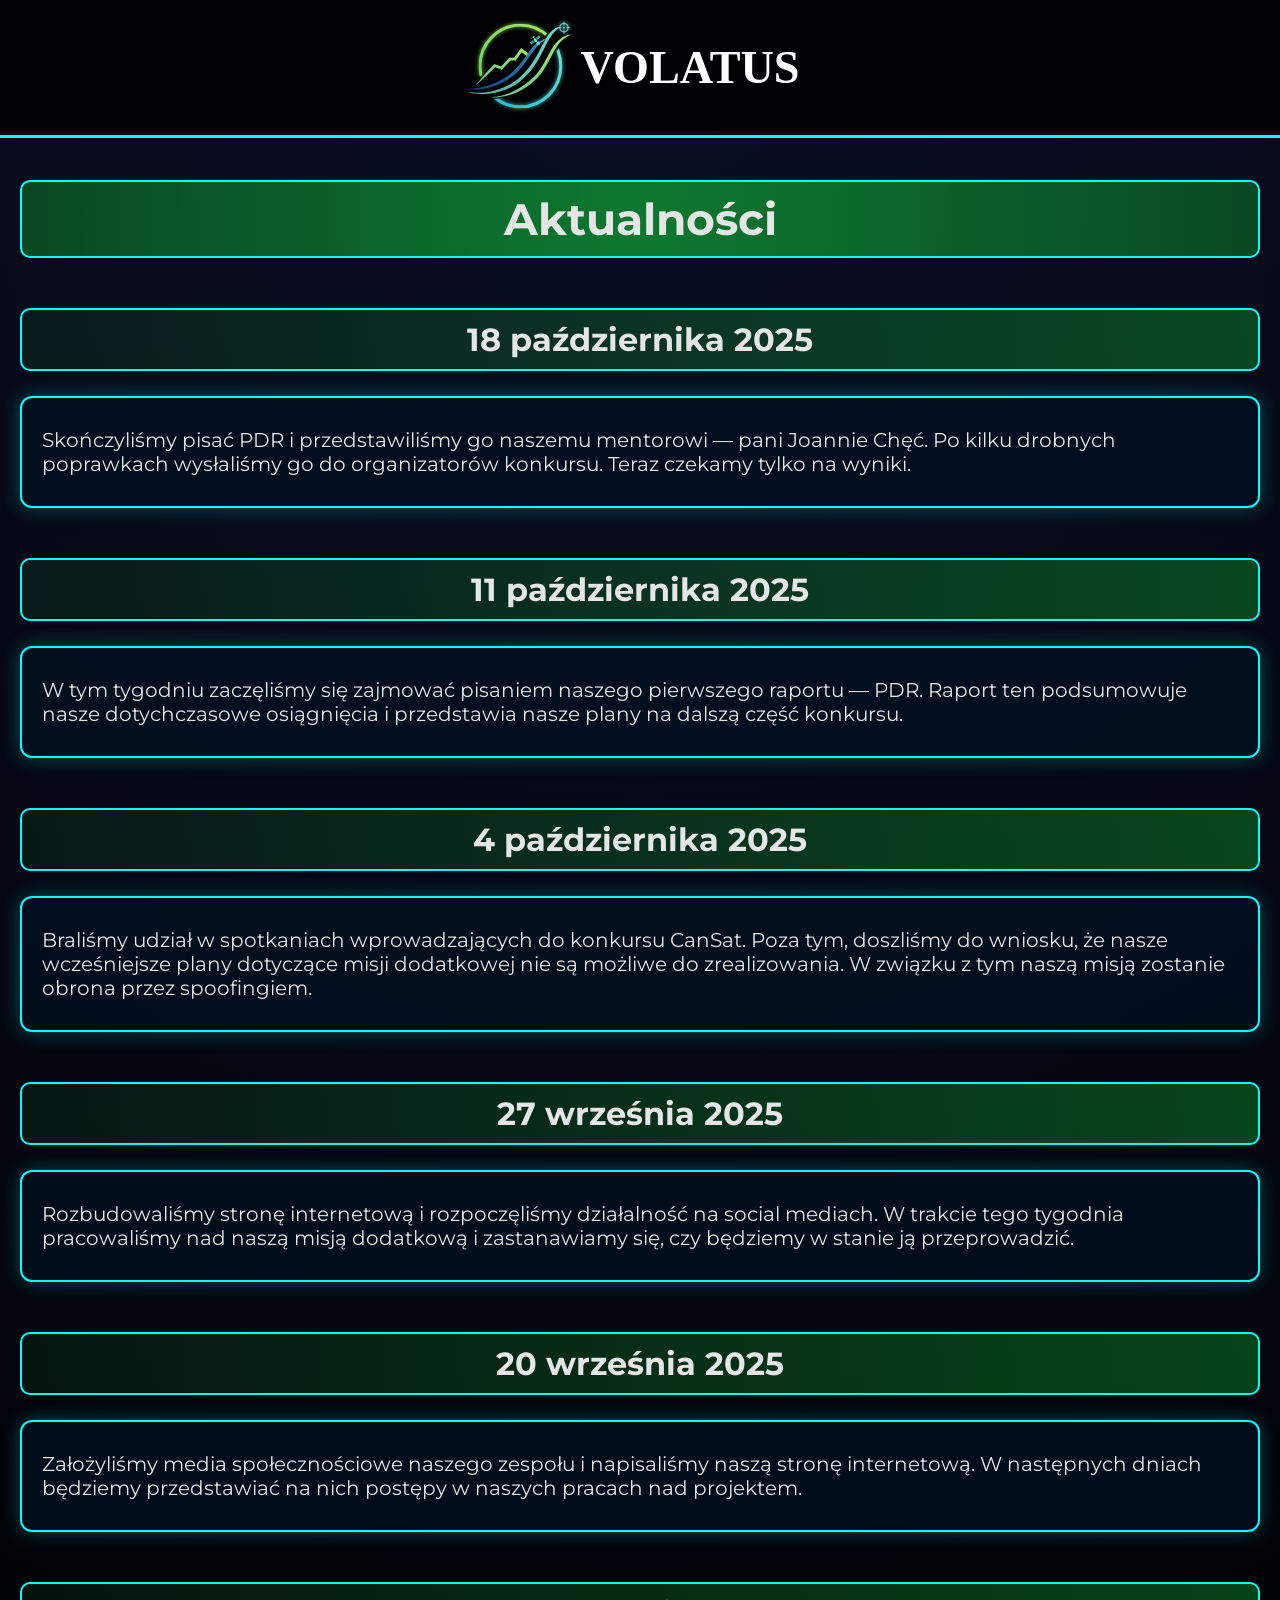
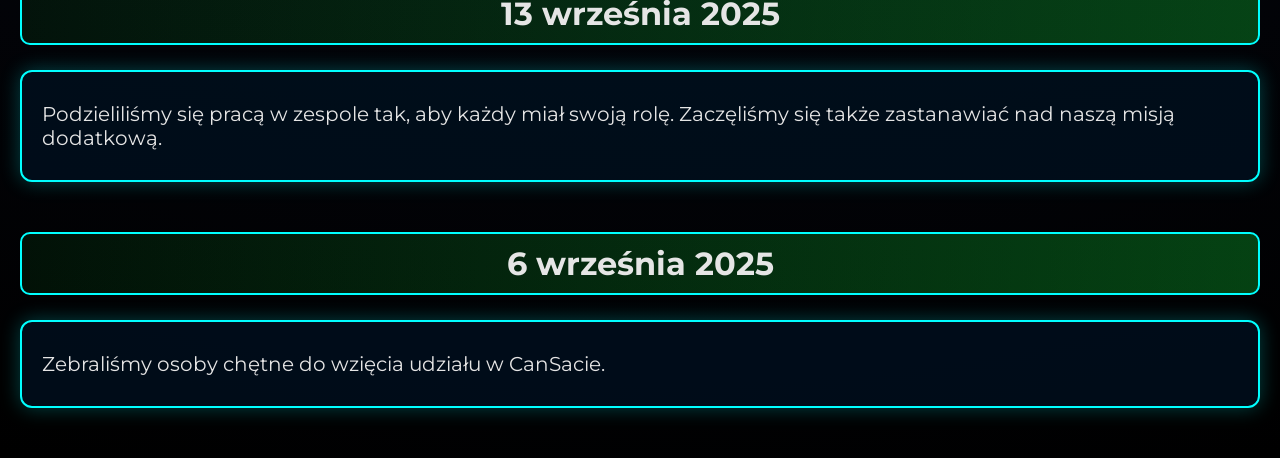
==== archiwum-aktualnosci/index.html @ a8d609a1 "blog, trello, mission update (sponsors section commented)" ====
<!DOCTYPE html>
<html lang="pl">

<head>
    <meta charset="utf-8">
    <title>Volatus</title>
    <link rel="icon" href="../img/logoM.svg">
    <link rel="stylesheet" type="text/css" href="../styles/styles.css?v=3">
</head>

<body>
    <!-- Pasek -->
    <div id="pasek">
        <a href="https://www.volatus.pl">
            <img src="../img/logo.svg" alt="Logo">
        </a>
    </div>
    <div id="sub-strona">
        <h1 class="c1">Aktualności</h1>
        <h2 class="c1">18 października 2025</h2>
        <div class="panel">
            <p>
                Skończyliśmy pisać PDR i przedstawiliśmy go naszemu mentorowi — pani Joannie Chęć. Po kilku drobnych
                poprawkach wysłaliśmy go do organizatorów konkursu. Teraz czekamy tylko na wyniki.
            </p>
        </div>
        <h2 class="c1">11 października 2025</h2>
        <div class="panel">
            <p>
                W tym tygodniu zaczęliśmy się zajmować pisaniem naszego pierwszego raportu — PDR. Raport ten
                podsumowuje nasze dotychczasowe osiągnięcia i przedstawia nasze plany na dalszą część konkursu.
            </p>
        </div>
        <h2 class="c1">4 października 2025</h2>
        <div class="panel">
            <p>
                Braliśmy udział w spotkaniach wprowadzających do konkursu CanSat. Poza tym, doszliśmy do wniosku, że
                nasze wcześniejsze plany dotyczące misji dodatkowej nie są możliwe do zrealizowania. W związku z tym
                naszą misją zostanie obrona przez spoofingiem.
            </p>
        </div>
        <h2 class="c1">27 września 2025</h2>
        <div class="panel">
            <p>
                Rozbudowaliśmy stronę internetową i rozpoczęliśmy działalność na social mediach. W trakcie tego tygodnia
                pracowaliśmy nad naszą misją dodatkową i zastanawiamy się, czy będziemy w stanie ją przeprowadzić.
            </p>
        </div>
        <h2 class="c1">20 września 2025</h2>
        <div class="panel">
            <p>
                Założyliśmy media społecznościowe naszego zespołu i napisaliśmy naszą stronę internetową. W następnych
                dniach będziemy przedstawiać na nich postępy w naszych pracach nad projektem.
            </p>
        </div>
        <h2 class="c1">13 września 2025</h2>
        <div class="panel">
            <p>
                Podzieliliśmy się pracą w zespole tak, aby każdy miał swoją rolę. Zaczęliśmy się także zastanawiać nad
                naszą misją dodatkową.
            </p>
        </div>
        <h2 class="c1">6 września 2025</h2>
        <div class="panel">
            <p>
                Zebraliśmy osoby chętne do wzięcia udziału w CanSacie.
            </p>
        </div>
    </div>
</body>

</html>
---- styles/styles.css ----
@import url('https://fonts.googleapis.com/css2?family=Montserrat:ital,wght@0,100..900;1,100..900&display=swap');

* {
    margin: 0;
    padding: 0;
    box-sizing: border-box;
}

html {
    scroll-behavior: smooth;
}

body {
    font-family: "Montserrat", sans-serif;
    background: radial-gradient(circle at top, #0a0f25, #000);
    color: #e5e5e5;
    font-size: 36px;
}

#email,
#tooltip {
    font-size: 36px;
}

/* Pasek */
#pasek {
    position: fixed;
    top: 0;
    left: 0;
    width: 100%;
    background: rgba(0, 0, 0, 0.9);
    border-bottom: 3px solid #0ff;
    padding: 15px 40px;
    z-index: 1000;
    display: flex;
    justify-content: center;
}

#pasek img {
    flex-wrap: nowrap;
    max-height: 100px;
    border: 2px solid rgba(0, 0, 0, 0);
    transition: 0.3s;
    border-radius: 10px;
}

#pasek img:hover {
    border-color: #f0f;
    box-shadow: inset 0 0 15px #f0f, 0 0 20px #f0f;
}

/* Treść */
#strona {
    max-width: 1400px;
    margin: 210px auto 50px auto;
    padding: 0 20px;
}

#sub-strona {
    max-width: 1300px;
    margin: 210px auto 50px auto;
    padding: 0 20px;
}

h1 {
    font-size: 64px;
    text-align: center;
    margin: 10px 0 50px 0;
    padding: 10px;
    border: 2px solid #0ff;
    border-radius: 10px;
    font-family: "Montserrat", sans-serif;
}

h2 {
    font-size: 52px;
    text-align: center;
    margin: 50px 0 25px 0;
    padding: 10px;
    border: 2px solid #0ff;
    border-radius: 10px;
    scroll-margin-top: 180px;
    font-family: "Montserrat", sans-serif;
}

h3 {
    font-size: 42px;
}

p,
li {
    margin: 10px;
}

/* Panele sekcji */
.panel {
    background: rgba(0, 15, 30, 0.8);
    border: 2px solid #0ff;
    border-radius: 12px;
    padding: 20px;
    margin: 20px 0;
    box-shadow: 0 0 20px #0ff4;
    transition: 0.3s;
}

.panel:hover {
    box-shadow: 0 0 30px #0ff8;
}

/* Spis treści */
.grid {
    display: flex;
    flex-wrap: wrap;
    gap: 20px;
    margin: 20px 0;
    justify-content: center;
}

.tile {
    border: 2px solid #0ff;
    border-radius: 12px;
    text-align: center;
    padding: 15px;
    background: rgba(0, 0, 20, 0.7);
    transition: 0.3s;
    color: #0ff;
    text-decoration: none;
    min-width: 290px;
    flex: 0.25 0 18.5%;
}

.tile:hover {
    border-color: #f0f;
    transform: translateY(-5px);
    box-shadow: 0 0 20px #f0f;
    color: #f0f;
}

.tile img {
    width: 100%;
    border-radius: 10px;
    border: 2px solid #0ff;
    margin-bottom: 10px;
}

/* Zespół */
.about {
    display: flex;
    flex-wrap: wrap;
    gap: 20px;
    align-items: center;
    text-align: center;
}

.about-text {
    flex: 2 1 750px;
}

.about-img {
    flex: 1 1 200px;
    margin: 15px;
}

.about-img img {
    width: 360px;
    height: 360px;
    border-radius: 50%;
    border: 3px solid #0ff;
    object-fit: cover;
    box-shadow: 0 0 20px #0ff6;
    transition: 0.3s;
}

.about-img img:hover {
    transform: scale(1.2);
    border-color: #f0f;
    animation: scaleUpDown 0.7s;
}

@keyframes scaleUpDown {
    0% {
        transform: scale(1);
    }

    50% {
        transform: scale(1.5);
    }

    100% {
        transform: scale(1.2);
    }
}

#wiecej-lk {
    text-decoration: none;
    color: #0ff;
}

#wiecej-lk:hover {
    color: #f0f;
}

/* Social */
.socials {
    display: flex;
    grid-template-columns: repeat(auto-fit, minmax(200px, 1fr));
    gap: 25px;
    flex-wrap: wrap;
    justify-content: center;
}

.social {
    flex: 0.5 0 33%;
    display: flex;
    align-items: center;
    gap: 20px;
    padding: 12px;
    border: 2px solid #0ff;
    border-radius: 10px;
    background: rgba(0, 0, 20, 0.7);
    transition: 0.3s;
    color: #0ff;
    text-decoration: none;
    transition: 0.3s;
}

.social:hover {
    border-color: #f0f;
    box-shadow: 0 0 20px #f0f;
    color: #f0f;
    background: rgba(0, 0, 20, 1);
}

.social img {
    width: 50px;
    border-radius: 10px;
}

#email {
    user-select: text;
}

#tooltip {
    position: fixed;
    background: #0ff;
    color: #000;
    padding: 4px 8px;
    border-radius: 4px;
    font-size: 12px;
    opacity: 0;
    pointer-events: none;
    transition: opacity 0.3s ease, transform 0.2s ease;
    transform: translate(-50%, -150%);
}

#tooltip.show {
    opacity: 1;
}

/* Podstrony */
.sub-about-img {
    width: 90%;
    margin: 0px auto;
    border-radius: 50%;
    border: 3px solid #0ff;
    object-fit: cover;
    box-shadow: 0 0 20px #0ff6;
    transition: 0.3s;
}

.sub-about-img:hover {
    transform: scale(1.2);
    border-color: #f0f;
    animation: scaleUpDown 0.7s;
}

.center {
    display: flex;
    justify-content: center;
}

/* Poprawa błędów */
.list {
    padding-left: 40px;
}

/* Kolory */
h1.c1 {
    background: linear-gradient(to right, #0ff33d44, #0ff33d77, #0ff33d44);
}

h2.c1 {
    background: linear-gradient(to right, #0ff33d11, #0ff33d44);
}

h1.c2 {
    background: linear-gradient(to right, #3df30f44, #3df30f77, #3df30f44);
}

h2.c2 {
    background: linear-gradient(to right, #3df30f11, #3df30f44);
}

h1.c3 {
    background: linear-gradient(to right, #ccf30f44, #ccf30f77, #ccf30f44);
}

h2.c3 {
    background: linear-gradient(to right, #ccf30f11, #ccf30f44);
}

h1.c4 {
    background: linear-gradient(to right, #f3a20f44, #f3a20f77, #f3a20f44);
}

h2.c4 {
    background: linear-gradient(to right, #f3a20f11, #f3a20f44);
}

h1.c5 {
    background: linear-gradient(to right, #f30f0f44, #f30f0f77, #f30f0f44);
}

h2.c5 {
    background: linear-gradient(to right, #f30f0f11, #f30f0f44);
}

h1.c6 {
    background: linear-gradient(to right, #9b0ff344, #9b0ff377, #9b0ff344);
}

h2.c6 {
    background: linear-gradient(to right, #9b0ff311, #9b0ff344);
}

h1.c7 {
    background: linear-gradient(to right, #0f66f344, #0f66f377, #0f66f344);
}

h2.c7 {
    background: linear-gradient(to right, #0f66f311, #0f66f344);
}



/* Responsywność */
@media (min-width: 1200px) {

    #email,
    body {
        font-size: 20px;
    }

    h1 {
        font-size: 44px;
    }

    h2 {
        scroll-margin-top: 160px;
        font-size: 32px;
    }

    h3 {
        font-size: 25px;
    }

    #pasek {
        padding: 0;
    }

    #pasek img {
        max-height: 120px;
        padding: 10px;
        margin: 5px;
    }

    .tile {
        min-width: 150px;
    }

    .about {
        text-align: left;
    }

    .about-img {
        margin: 15px;
    }

    .about-img img {
        width: 300px;
        height: 300px;
    }

    #strona {
        margin-top: 180px;
        padding: 0 20px;
    }

    #sub-strona {
        margin-top: 180px;
        padding: 0 20px;
    }

    p {
        margin: 10px 0;
    }

    .social {
        flex: 1.5 0 10%;
    }

    .sub-about-img {
        width: 85%;
    }

    .side {
        width: 66%;
        display: inline-block;
    }

    .center {
        width: 33%;
        display: inline-block;
    }

    .flex {
        display: flex;
    }

}
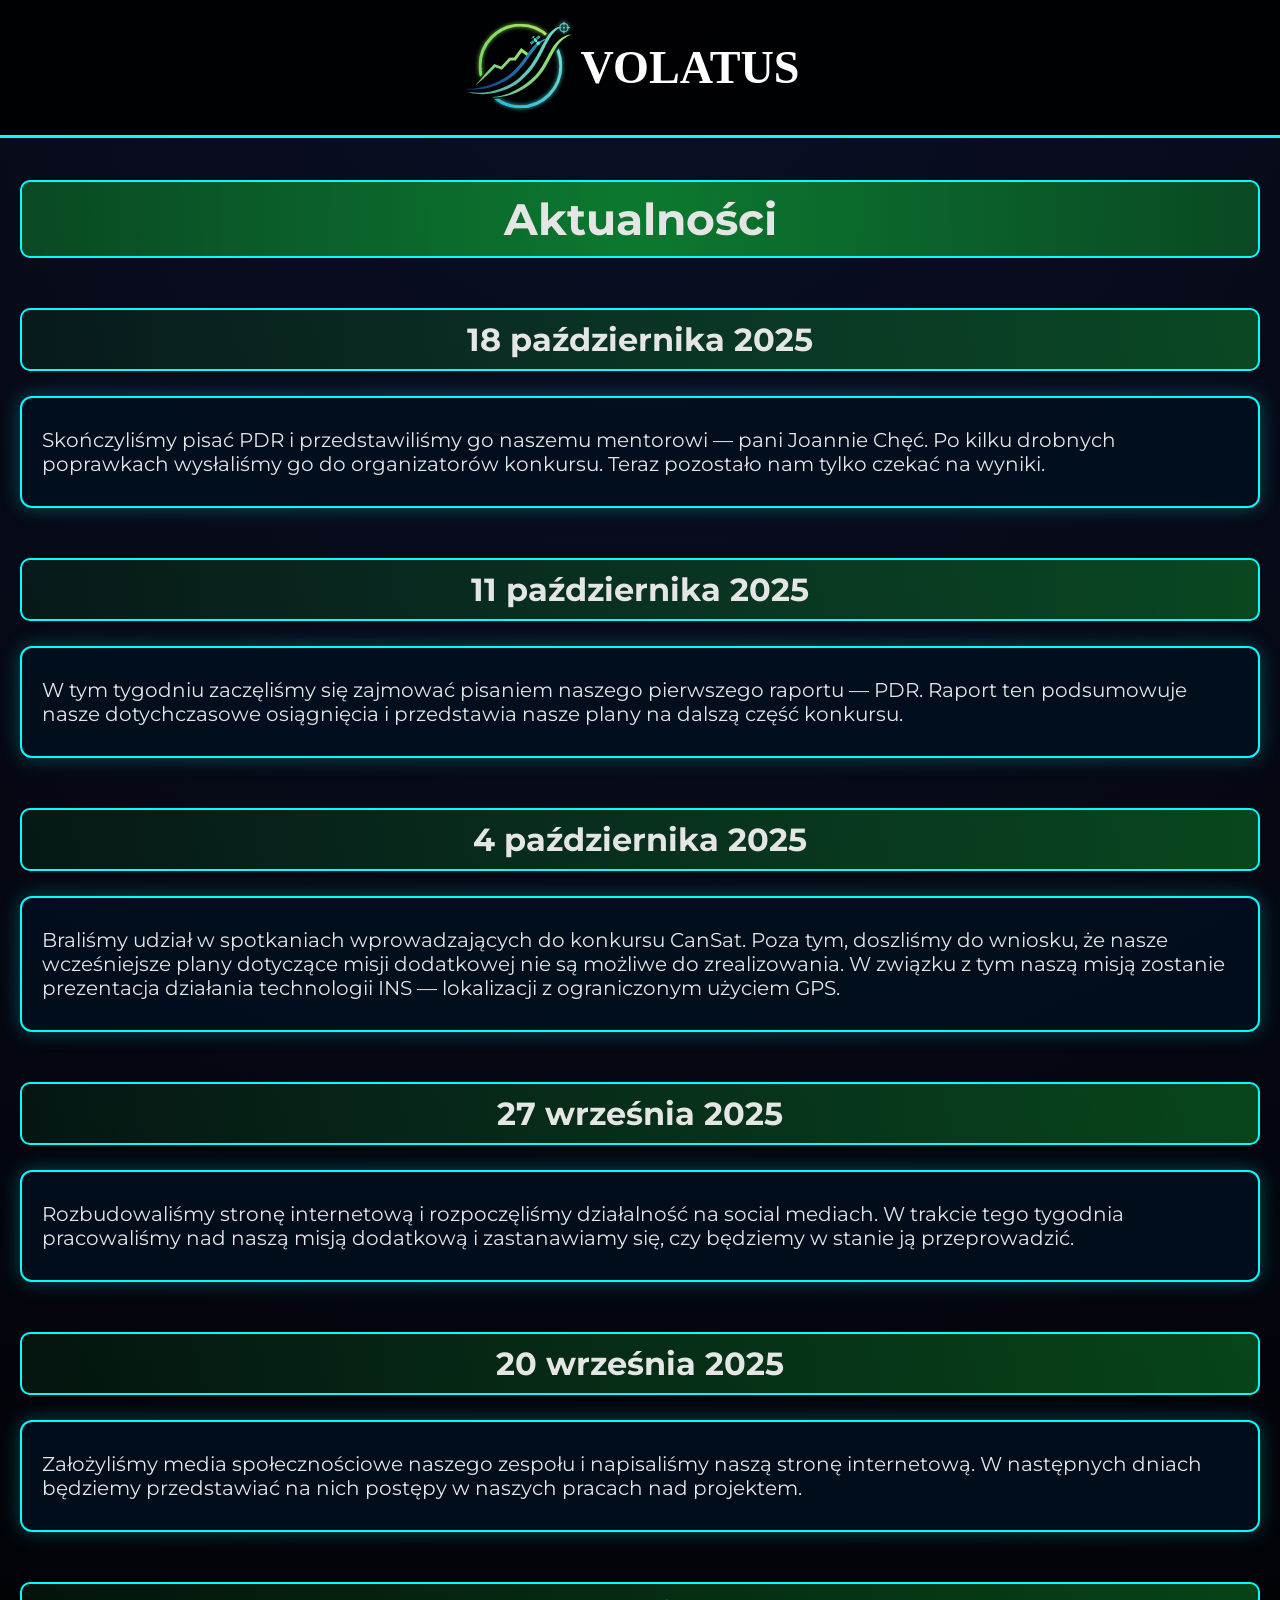
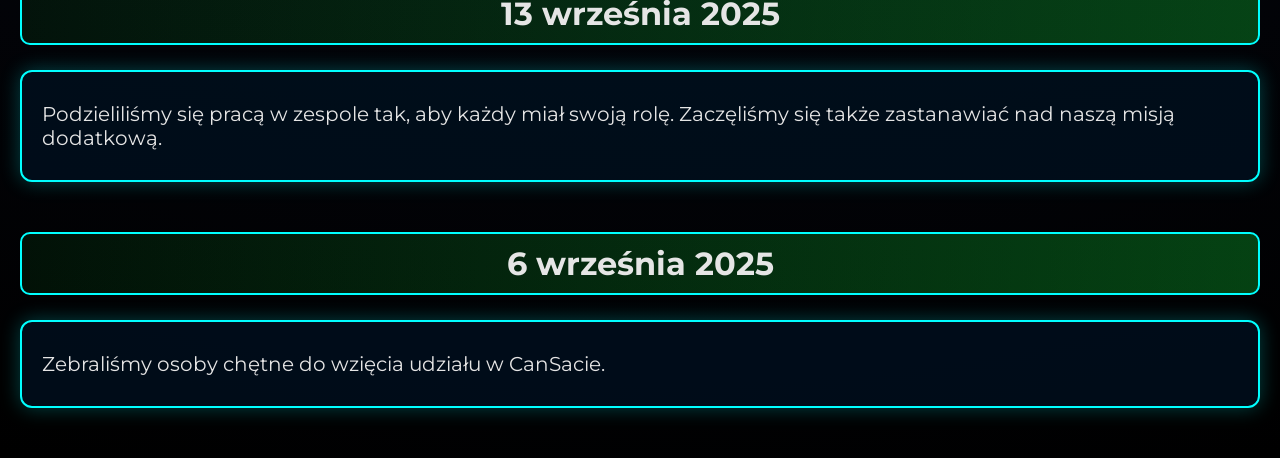
==== commit 3af66dcb: "no spoofing just ins correction" ====
--- a/archiwum-aktualnosci/index.html
+++ b/archiwum-aktualnosci/index.html
@@ -21,7 +21,7 @@
         <div class="panel">
             <p>
                 Skończyliśmy pisać PDR i przedstawiliśmy go naszemu mentorowi — pani Joannie Chęć. Po kilku drobnych
-                poprawkach wysłaliśmy go do organizatorów konkursu. Teraz czekamy tylko na wyniki.
+                poprawkach wysłaliśmy go do organizatorów konkursu. Teraz pozostało nam tylko czekać na wyniki.
             </p>
         </div>
         <h2 class="c1">11 października 2025</h2>
@@ -36,7 +36,7 @@
             <p>
                 Braliśmy udział w spotkaniach wprowadzających do konkursu CanSat. Poza tym, doszliśmy do wniosku, że
                 nasze wcześniejsze plany dotyczące misji dodatkowej nie są możliwe do zrealizowania. W związku z tym
-                naszą misją zostanie obrona przez spoofingiem.
+                naszą misją zostanie prezentacja działania technologii INS — lokalizacji z ograniczonym użyciem GPS.
             </p>
         </div>
         <h2 class="c1">27 września 2025</h2>
